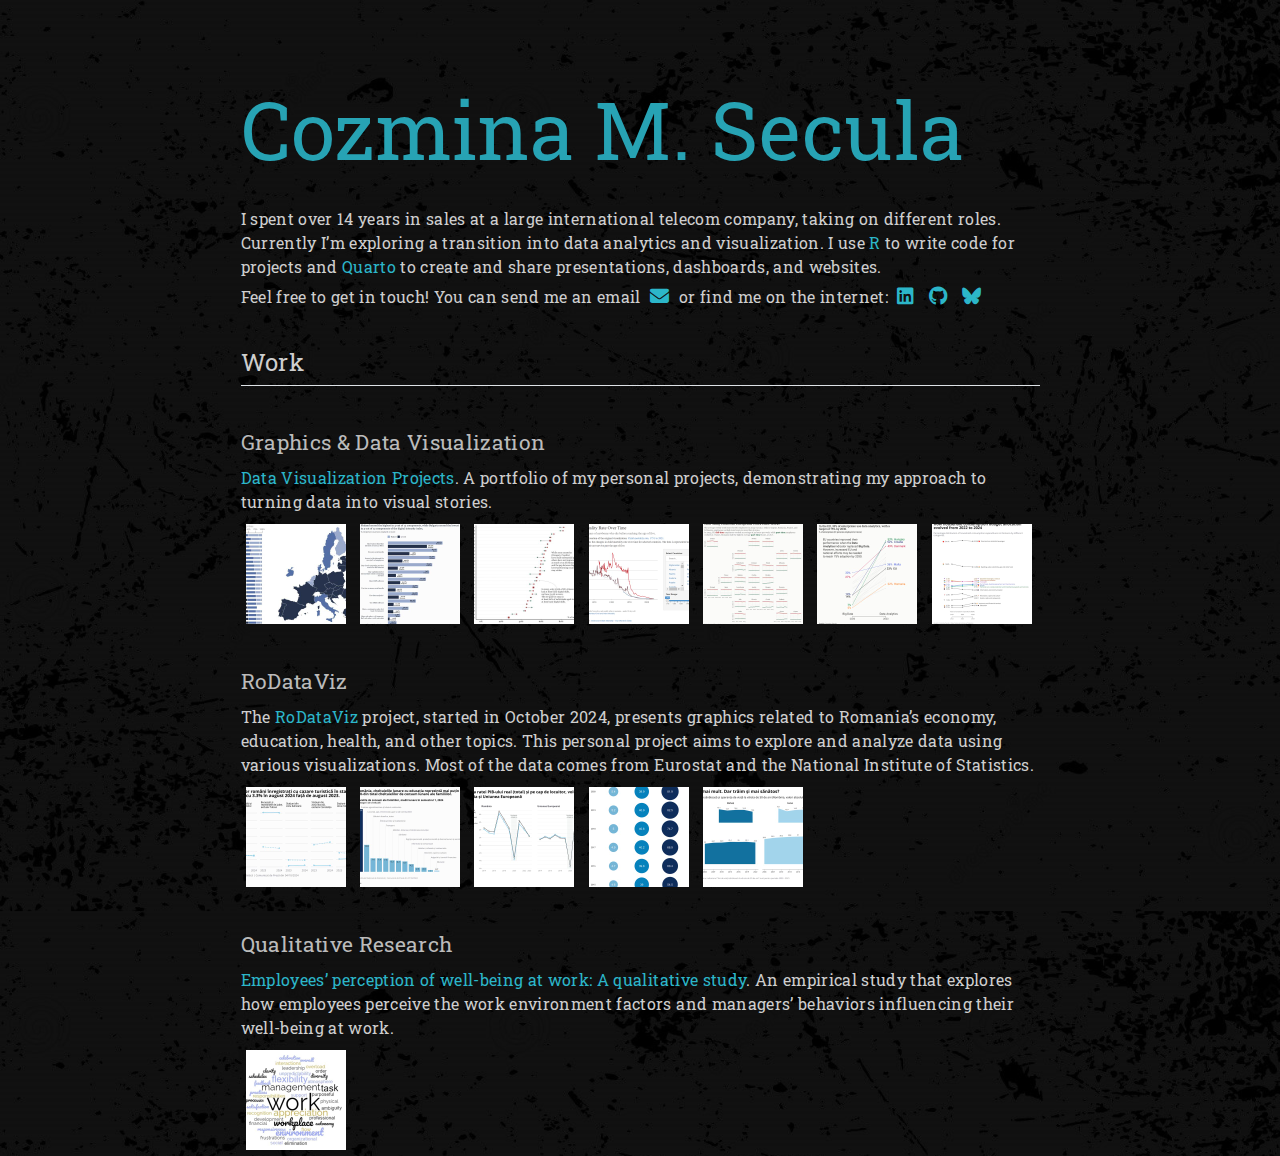
==== index.html @ 835f6179 "Built site for gh-pages" ====
<html xmlns="http://www.w3.org/1999/xhtml">    
  <head>      
    <title>Redirect to portfolio.html</title>      
    <meta http-equiv="refresh" content="0;URL='portfolio.html'" />    
  </head>    
  <body> 
  </body>  
</html>
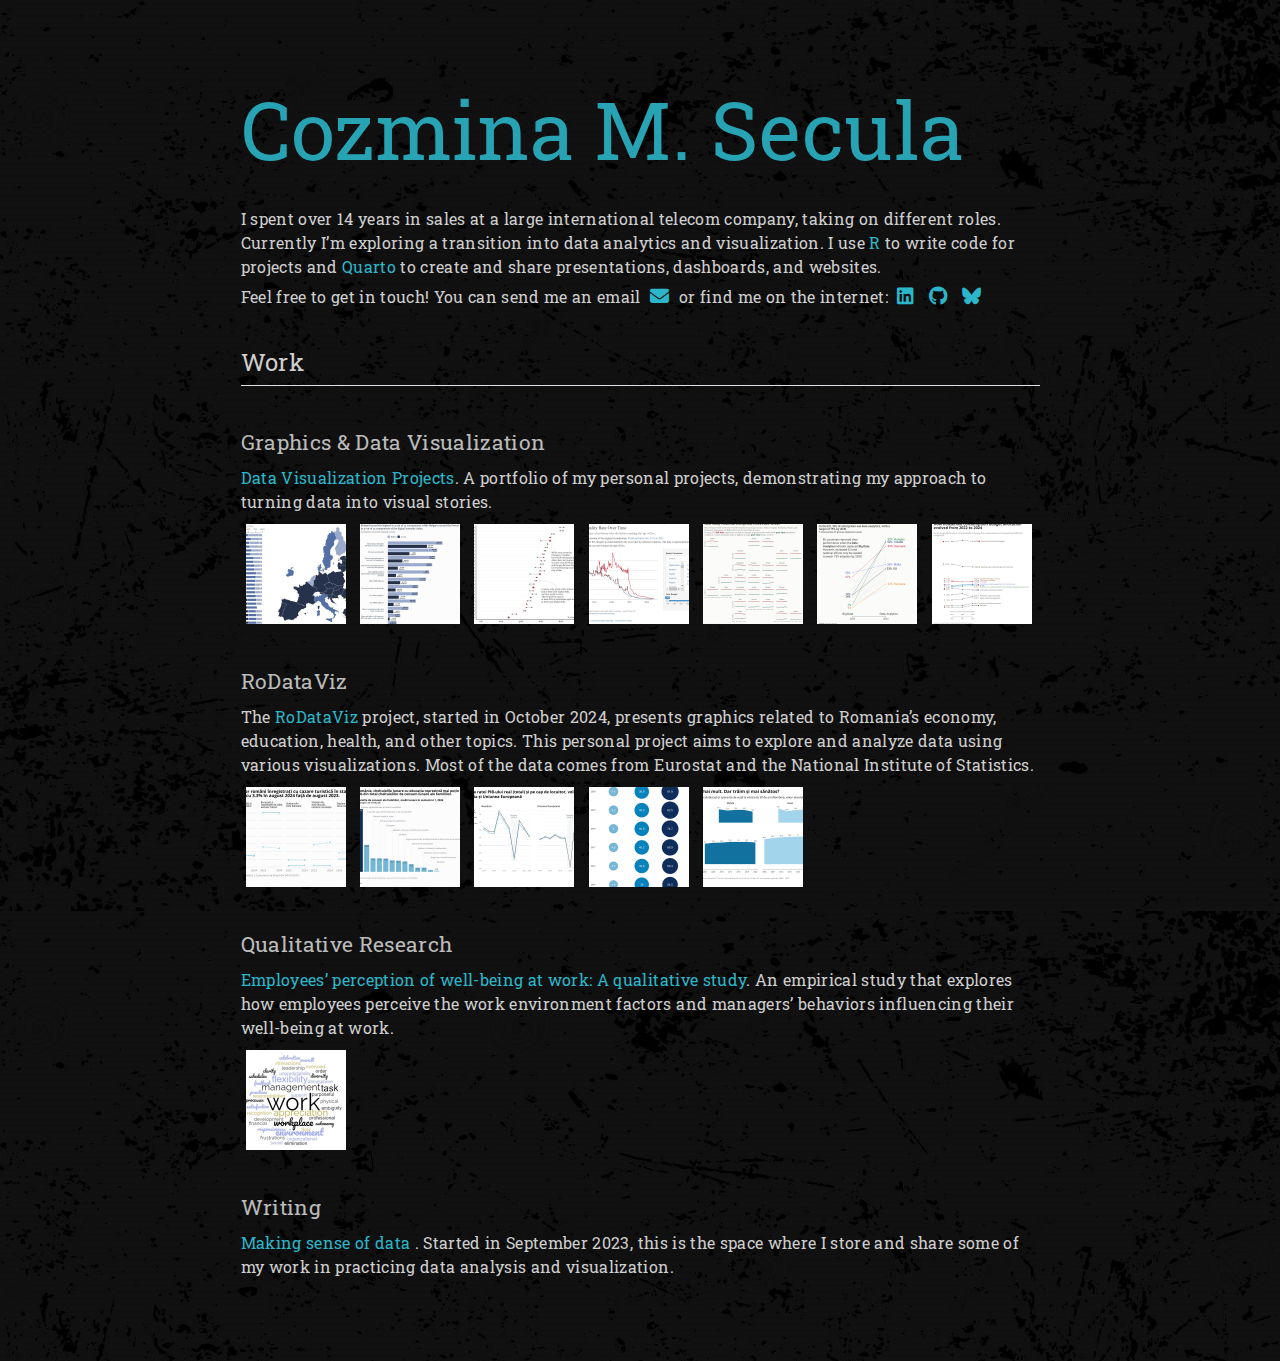
==== commit 2a2fae9e: "Built site for gh-pages" ====
--- a/index.html
+++ b/index.html
@@ -1,8 +1,595 @@
-<html xmlns="http://www.w3.org/1999/xhtml">    
-  <head>      
-    <title>Redirect to portfolio.html</title>      
-    <meta http-equiv="refresh" content="0;URL='portfolio.html'" />    
-  </head>    
-  <body> 
-  </body>  
-</html>     
+<!DOCTYPE html>
+<html xmlns="http://www.w3.org/1999/xhtml" lang="en" xml:lang="en"><head>
+
+<meta charset="utf-8">
+<meta name="generator" content="quarto-1.5.57">
+
+<meta name="viewport" content="width=device-width, initial-scale=1.0, user-scalable=yes">
+
+
+<title>index</title>
+<style>
+code{white-space: pre-wrap;}
+span.smallcaps{font-variant: small-caps;}
+div.columns{display: flex; gap: min(4vw, 1.5em);}
+div.column{flex: auto; overflow-x: auto;}
+div.hanging-indent{margin-left: 1.5em; text-indent: -1.5em;}
+ul.task-list{list-style: none;}
+ul.task-list li input[type="checkbox"] {
+  width: 0.8em;
+  margin: 0 0.8em 0.2em -1em; /* quarto-specific, see https://github.com/quarto-dev/quarto-cli/issues/4556 */ 
+  vertical-align: middle;
+}
+</style>
+
+
+<script src="site_libs/quarto-nav/quarto-nav.js"></script>
+<script src="site_libs/clipboard/clipboard.min.js"></script>
+<script src="site_libs/quarto-search/autocomplete.umd.js"></script>
+<script src="site_libs/quarto-search/fuse.min.js"></script>
+<script src="site_libs/quarto-search/quarto-search.js"></script>
+<meta name="quarto:offset" content="./">
+<script src="site_libs/quarto-html/quarto.js"></script>
+<script src="site_libs/quarto-html/popper.min.js"></script>
+<script src="site_libs/quarto-html/tippy.umd.min.js"></script>
+<script src="site_libs/quarto-html/anchor.min.js"></script>
+<link href="site_libs/quarto-html/tippy.css" rel="stylesheet">
+<link href="site_libs/quarto-html/quarto-syntax-highlighting.css" rel="stylesheet" id="quarto-text-highlighting-styles">
+<script src="site_libs/bootstrap/bootstrap.min.js"></script>
+<link href="site_libs/bootstrap/bootstrap-icons.css" rel="stylesheet">
+<link href="site_libs/bootstrap/bootstrap.min.css" rel="stylesheet" id="quarto-bootstrap" data-mode="light">
+<script id="quarto-search-options" type="application/json">{
+  "location": "sidebar",
+  "copy-button": false,
+  "collapse-after": 3,
+  "panel-placement": "start",
+  "type": "textbox",
+  "limit": 50,
+  "keyboard-shortcut": [
+    "f",
+    "/",
+    "s"
+  ],
+  "show-item-context": false,
+  "language": {
+    "search-no-results-text": "No results",
+    "search-matching-documents-text": "matching documents",
+    "search-copy-link-title": "Copy link to search",
+    "search-hide-matches-text": "Hide additional matches",
+    "search-more-match-text": "more match in this document",
+    "search-more-matches-text": "more matches in this document",
+    "search-clear-button-title": "Clear",
+    "search-text-placeholder": "",
+    "search-detached-cancel-button-title": "Cancel",
+    "search-submit-button-title": "Submit",
+    "search-label": "Search"
+  }
+}</script>
+
+
+</head>
+
+<body class="fullcontent">
+
+<div id="quarto-search-results"></div>
+<!-- content -->
+<div id="quarto-content" class="quarto-container page-columns page-rows-contents page-layout-article">
+<!-- sidebar -->
+<!-- margin-sidebar -->
+    
+<!-- main -->
+<main class="content" id="quarto-document-content">
+
+
+
+
+<p><link rel="stylesheet" href="https://fonts.googleapis.com/css?family=Roboto+Slab:100,400,300,700" type="text/css"> <link rel="stylesheet" href="https://cdnjs.cloudflare.com/ajax/libs/font-awesome/6.4.0/css/all.min.css"></p>
+<section id="cozmina-m.-secula" class="level1">
+<h1>Cozmina M. Secula</h1>
+<p>I spent over 14 years in sales at a large international telecom company, taking on different roles. Currently I’m exploring a transition into data analytics and visualization. I use <a href="https://www.r-project.org/" target="_blank">R</a> to write code for projects and <a href="https://quarto.org/" target="_blank">Quarto</a> to create and share presentations, dashboards, and websites.</p>
+<p>Feel free to get in touch! You can send me an email <span class="social-media-icons"> <a href="mailto:cozmina.secula@gmail.com"><i class="fa-solid fa-envelope"></i></a> </span> or find me on the internet: <span class="social-media-icons"> <a href="https://www.linkedin.com/in/cozminasecula/"><i class="fa-brands fa-linkedin"></i></a> <a href="https://github.com/CozminaSecula"><i class="fa-brands fa-github"></i></a> <a href="https://bsky.app/profile/cozminasecula.bsky.social"><i class="fa-brands fa-bluesky"></i></a> </span></p>
+<p><br></p>
+<section id="work" class="level2">
+<h2 class="anchored" data-anchor-id="work">Work</h2>
+<p><br></p>
+<section id="graphics-data-visualization" class="level4">
+<h4 class="anchored" data-anchor-id="graphics-data-visualization">Graphics &amp; Data Visualization</h4>
+<p><a href="https://github.com/CozminaSecula/dataviz">Data Visualization Projects</a>. A portfolio of my personal projects, demonstrating my approach to turning data into visual stories.</p>
+<div style="padding:" 10px;="" border-radius:="" 0px;="" display:="" inline-block;"="">
+
+<a target="_blank" href="https://github.com/CozminaSecula/dataviz/tree/main/2024/2024-07-16" style="display: inline-block;">
+    <img src="imgs/20240716.jpg" style="margin: 5px;">
+</a>
+<a target="_blank" href="https://github.com/CozminaSecula/dataviz/tree/main/2024/2024-07-24" style="display: inline-block;">
+    <img src="imgs/20240724.jpg" style="margin: 5px;">
+</a>
+<a target="_blank" href="https://github.com/CozminaSecula/dataviz/tree/main/2024/2024-08-30" style="display: inline-block;">
+    <img src="imgs/20240830.jpg" style="margin: 5px;">
+</a>
+<a target="_blank" href="https://github.com/CozminaSecula/dataviz/tree/main/2024/2024-09-10" style="display: inline-block;">
+    <img src="imgs/20240910.jpg" style="margin: 5px;">
+</a>
+<a target="_blank" href="https://github.com/CozminaSecula/dataviz/tree/main/2024/2024-09-16" style="display: inline-block;">
+    <img src="imgs/20240916.jpg" style="margin: 5px;">
+</a>
+<a target="_blank" href="https://github.com/CozminaSecula/dataviz/tree/main/2024/2024-09-26" style="display: inline-block;">
+    <img src="imgs/20240926.jpg" style="margin: 5px;">
+</a>
+<a target="_blank" href="https://github.com/CozminaSecula/dataviz/tree/main/2024/2024-10-18" style="display: inline-block;">
+    <img src="imgs/20241018.jpg" style="margin: 5px;">
+</a>
+
+</div>
+<p><br></p>
+</section>
+<section id="rodataviz" class="level4">
+<h4 class="anchored" data-anchor-id="rodataviz">RoDataViz</h4>
+<p>The <a href="https://cozminasecula.github.io/RoDataViz/" target="_blank">RoDataViz</a> project, started in October 2024, presents graphics related to Romania’s economy, education, health, and other topics. This personal project aims to explore and analyze data using various visualizations. Most of the data comes from Eurostat and the National Institute of Statistics.</p>
+<div style="padding:" 10px;="" border-radius:="" 0px;="" display:="" inline-block;"="">
+
+<a target="_blank" href="https://cozminasecula.github.io/RoDataViz/grafice.html#Turismul%20%C3%AEn%20luna%20august%202024" style="display: inline-block;">
+    <img src="imgs/20241009.jpg" style="margin: 5px;">
+</a>
+<a target="_blank" href="https://cozminasecula.github.io/RoDataViz/grafice.html#Cheltuielile%20de%20consum%20ale%20familiilor,%20semestrul%201,%202024" style="display: inline-block;">
+    <img src="imgs/20241013.jpg" style="margin: 5px;">
+</a>
+<a target="_blank" href="https://cozminasecula.github.io/RoDataViz/grafice.html#Evolu%C8%9Bia%20PIB-ului%20real%20-%20volum" style="display: inline-block;">
+    <img src="imgs/20241016.jpg" style="margin: 5px;">
+</a>
+<a target="_blank" href="https://cozminasecula.github.io/RoDataViz/grafice.html#Statistici%20%C3%AEn%20Economia%20Non-Financiar%C4%83%20a%20Rom%C3%A2niei" style="display: inline-block;">
+    <img src="imgs/20241025.jpg" style="margin: 5px;">
+</a>
+<a target="_blank" href="https://cozminasecula.github.io/RoDataViz/grafice.html#Tr%C4%83im%20mai%20mult.%20Dar%20tr%C4%83im%20%C8%99i%20mai%20s%C4%83n%C4%83tos?" style="display: inline-block;">
+    <img src="imgs/20241107.jpg" style="margin: 5px;">
+</a>
+
+</div>
+<p><br></p>
+</section>
+<section id="qualitative-research" class="level4">
+<h4 class="anchored" data-anchor-id="qualitative-research">Qualitative Research</h4>
+<p><a href="https://cozminasecula.github.io/blog/posts/employee-well-being-at-work/" target="_blank">Employees’ perception of well-being at work: A qualitative study</a>. An empirical study that explores how employees perceive the work environment factors and managers’ behaviors influencing their well-being at work.</p>
+<div style="padding:" 10px;="" border-radius:="" 0px;="" display:="" inline-block;"="">
+
+<a target="_blank" href="https://cozminasecula.github.io/blog/posts/employee-well-being-at-work/" style="display: inline-block;">
+    <img src="imgs/wordcloud.jpg" style="margin: 5px;">
+</a>
+</div>
+<p><br></p>
+</section>
+<section id="writing" class="level4">
+<h4 class="anchored" data-anchor-id="writing">Writing</h4>
+<p><a href="https://cozminasecula.github.io/blog/posts.html" target="_blank">Making sense of data </a>. Started in September 2023, this is the space where I store and share some of my work in practicing data analysis and visualization.</p>
+
+
+</section>
+</section>
+</section>
+
+</main> <!-- /main -->
+<script id="quarto-html-after-body" type="application/javascript">
+window.document.addEventListener("DOMContentLoaded", function (event) {
+  const toggleBodyColorMode = (bsSheetEl) => {
+    const mode = bsSheetEl.getAttribute("data-mode");
+    const bodyEl = window.document.querySelector("body");
+    if (mode === "dark") {
+      bodyEl.classList.add("quarto-dark");
+      bodyEl.classList.remove("quarto-light");
+    } else {
+      bodyEl.classList.add("quarto-light");
+      bodyEl.classList.remove("quarto-dark");
+    }
+  }
+  const toggleBodyColorPrimary = () => {
+    const bsSheetEl = window.document.querySelector("link#quarto-bootstrap");
+    if (bsSheetEl) {
+      toggleBodyColorMode(bsSheetEl);
+    }
+  }
+  toggleBodyColorPrimary();  
+  const icon = "";
+  const anchorJS = new window.AnchorJS();
+  anchorJS.options = {
+    placement: 'right',
+    icon: icon
+  };
+  anchorJS.add('.anchored');
+  const isCodeAnnotation = (el) => {
+    for (const clz of el.classList) {
+      if (clz.startsWith('code-annotation-')) {                     
+        return true;
+      }
+    }
+    return false;
+  }
+  const onCopySuccess = function(e) {
+    // button target
+    const button = e.trigger;
+    // don't keep focus
+    button.blur();
+    // flash "checked"
+    button.classList.add('code-copy-button-checked');
+    var currentTitle = button.getAttribute("title");
+    button.setAttribute("title", "Copied!");
+    let tooltip;
+    if (window.bootstrap) {
+      button.setAttribute("data-bs-toggle", "tooltip");
+      button.setAttribute("data-bs-placement", "left");
+      button.setAttribute("data-bs-title", "Copied!");
+      tooltip = new bootstrap.Tooltip(button, 
+        { trigger: "manual", 
+          customClass: "code-copy-button-tooltip",
+          offset: [0, -8]});
+      tooltip.show();    
+    }
+    setTimeout(function() {
+      if (tooltip) {
+        tooltip.hide();
+        button.removeAttribute("data-bs-title");
+        button.removeAttribute("data-bs-toggle");
+        button.removeAttribute("data-bs-placement");
+      }
+      button.setAttribute("title", currentTitle);
+      button.classList.remove('code-copy-button-checked');
+    }, 1000);
+    // clear code selection
+    e.clearSelection();
+  }
+  const getTextToCopy = function(trigger) {
+      const codeEl = trigger.previousElementSibling.cloneNode(true);
+      for (const childEl of codeEl.children) {
+        if (isCodeAnnotation(childEl)) {
+          childEl.remove();
+        }
+      }
+      return codeEl.innerText;
+  }
+  const clipboard = new window.ClipboardJS('.code-copy-button:not([data-in-quarto-modal])', {
+    text: getTextToCopy
+  });
+  clipboard.on('success', onCopySuccess);
+  if (window.document.getElementById('quarto-embedded-source-code-modal')) {
+    // For code content inside modals, clipBoardJS needs to be initialized with a container option
+    // TODO: Check when it could be a function (https://github.com/zenorocha/clipboard.js/issues/860)
+    const clipboardModal = new window.ClipboardJS('.code-copy-button[data-in-quarto-modal]', {
+      text: getTextToCopy,
+      container: window.document.getElementById('quarto-embedded-source-code-modal')
+    });
+    clipboardModal.on('success', onCopySuccess);
+  }
+    var localhostRegex = new RegExp(/^(?:http|https):\/\/localhost\:?[0-9]*\//);
+    var mailtoRegex = new RegExp(/^mailto:/);
+      var filterRegex = new RegExp("https:\/\/CozminaSecula\.github\.io\/portfolio\/");
+    var isInternal = (href) => {
+        return filterRegex.test(href) || localhostRegex.test(href) || mailtoRegex.test(href);
+    }
+    // Inspect non-navigation links and adorn them if external
+ 	var links = window.document.querySelectorAll('a[href]:not(.nav-link):not(.navbar-brand):not(.toc-action):not(.sidebar-link):not(.sidebar-item-toggle):not(.pagination-link):not(.no-external):not([aria-hidden]):not(.dropdown-item):not(.quarto-navigation-tool):not(.about-link)');
+    for (var i=0; i<links.length; i++) {
+      const link = links[i];
+      if (!isInternal(link.href)) {
+        // undo the damage that might have been done by quarto-nav.js in the case of
+        // links that we want to consider external
+        if (link.dataset.originalHref !== undefined) {
+          link.href = link.dataset.originalHref;
+        }
+      }
+    }
+  function tippyHover(el, contentFn, onTriggerFn, onUntriggerFn) {
+    const config = {
+      allowHTML: true,
+      maxWidth: 500,
+      delay: 100,
+      arrow: false,
+      appendTo: function(el) {
+          return el.parentElement;
+      },
+      interactive: true,
+      interactiveBorder: 10,
+      theme: 'quarto',
+      placement: 'bottom-start',
+    };
+    if (contentFn) {
+      config.content = contentFn;
+    }
+    if (onTriggerFn) {
+      config.onTrigger = onTriggerFn;
+    }
+    if (onUntriggerFn) {
+      config.onUntrigger = onUntriggerFn;
+    }
+    window.tippy(el, config); 
+  }
+  const noterefs = window.document.querySelectorAll('a[role="doc-noteref"]');
+  for (var i=0; i<noterefs.length; i++) {
+    const ref = noterefs[i];
+    tippyHover(ref, function() {
+      // use id or data attribute instead here
+      let href = ref.getAttribute('data-footnote-href') || ref.getAttribute('href');
+      try { href = new URL(href).hash; } catch {}
+      const id = href.replace(/^#\/?/, "");
+      const note = window.document.getElementById(id);
+      if (note) {
+        return note.innerHTML;
+      } else {
+        return "";
+      }
+    });
+  }
+  const xrefs = window.document.querySelectorAll('a.quarto-xref');
+  const processXRef = (id, note) => {
+    // Strip column container classes
+    const stripColumnClz = (el) => {
+      el.classList.remove("page-full", "page-columns");
+      if (el.children) {
+        for (const child of el.children) {
+          stripColumnClz(child);
+        }
+      }
+    }
+    stripColumnClz(note)
+    if (id === null || id.startsWith('sec-')) {
+      // Special case sections, only their first couple elements
+      const container = document.createElement("div");
+      if (note.children && note.children.length > 2) {
+        container.appendChild(note.children[0].cloneNode(true));
+        for (let i = 1; i < note.children.length; i++) {
+          const child = note.children[i];
+          if (child.tagName === "P" && child.innerText === "") {
+            continue;
+          } else {
+            container.appendChild(child.cloneNode(true));
+            break;
+          }
+        }
+        if (window.Quarto?.typesetMath) {
+          window.Quarto.typesetMath(container);
+        }
+        return container.innerHTML
+      } else {
+        if (window.Quarto?.typesetMath) {
+          window.Quarto.typesetMath(note);
+        }
+        return note.innerHTML;
+      }
+    } else {
+      // Remove any anchor links if they are present
+      const anchorLink = note.querySelector('a.anchorjs-link');
+      if (anchorLink) {
+        anchorLink.remove();
+      }
+      if (window.Quarto?.typesetMath) {
+        window.Quarto.typesetMath(note);
+      }
+      // TODO in 1.5, we should make sure this works without a callout special case
+      if (note.classList.contains("callout")) {
+        return note.outerHTML;
+      } else {
+        return note.innerHTML;
+      }
+    }
+  }
+  for (var i=0; i<xrefs.length; i++) {
+    const xref = xrefs[i];
+    tippyHover(xref, undefined, function(instance) {
+      instance.disable();
+      let url = xref.getAttribute('href');
+      let hash = undefined; 
+      if (url.startsWith('#')) {
+        hash = url;
+      } else {
+        try { hash = new URL(url).hash; } catch {}
+      }
+      if (hash) {
+        const id = hash.replace(/^#\/?/, "");
+        const note = window.document.getElementById(id);
+        if (note !== null) {
+          try {
+            const html = processXRef(id, note.cloneNode(true));
+            instance.setContent(html);
+          } finally {
+            instance.enable();
+            instance.show();
+          }
+        } else {
+          // See if we can fetch this
+          fetch(url.split('#')[0])
+          .then(res => res.text())
+          .then(html => {
+            const parser = new DOMParser();
+            const htmlDoc = parser.parseFromString(html, "text/html");
+            const note = htmlDoc.getElementById(id);
+            if (note !== null) {
+              const html = processXRef(id, note);
+              instance.setContent(html);
+            } 
+          }).finally(() => {
+            instance.enable();
+            instance.show();
+          });
+        }
+      } else {
+        // See if we can fetch a full url (with no hash to target)
+        // This is a special case and we should probably do some content thinning / targeting
+        fetch(url)
+        .then(res => res.text())
+        .then(html => {
+          const parser = new DOMParser();
+          const htmlDoc = parser.parseFromString(html, "text/html");
+          const note = htmlDoc.querySelector('main.content');
+          if (note !== null) {
+            // This should only happen for chapter cross references
+            // (since there is no id in the URL)
+            // remove the first header
+            if (note.children.length > 0 && note.children[0].tagName === "HEADER") {
+              note.children[0].remove();
+            }
+            const html = processXRef(null, note);
+            instance.setContent(html);
+          } 
+        }).finally(() => {
+          instance.enable();
+          instance.show();
+        });
+      }
+    }, function(instance) {
+    });
+  }
+      let selectedAnnoteEl;
+      const selectorForAnnotation = ( cell, annotation) => {
+        let cellAttr = 'data-code-cell="' + cell + '"';
+        let lineAttr = 'data-code-annotation="' +  annotation + '"';
+        const selector = 'span[' + cellAttr + '][' + lineAttr + ']';
+        return selector;
+      }
+      const selectCodeLines = (annoteEl) => {
+        const doc = window.document;
+        const targetCell = annoteEl.getAttribute("data-target-cell");
+        const targetAnnotation = annoteEl.getAttribute("data-target-annotation");
+        const annoteSpan = window.document.querySelector(selectorForAnnotation(targetCell, targetAnnotation));
+        const lines = annoteSpan.getAttribute("data-code-lines").split(",");
+        const lineIds = lines.map((line) => {
+          return targetCell + "-" + line;
+        })
+        let top = null;
+        let height = null;
+        let parent = null;
+        if (lineIds.length > 0) {
+            //compute the position of the single el (top and bottom and make a div)
+            const el = window.document.getElementById(lineIds[0]);
+            top = el.offsetTop;
+            height = el.offsetHeight;
+            parent = el.parentElement.parentElement;
+          if (lineIds.length > 1) {
+            const lastEl = window.document.getElementById(lineIds[lineIds.length - 1]);
+            const bottom = lastEl.offsetTop + lastEl.offsetHeight;
+            height = bottom - top;
+          }
+          if (top !== null && height !== null && parent !== null) {
+            // cook up a div (if necessary) and position it 
+            let div = window.document.getElementById("code-annotation-line-highlight");
+            if (div === null) {
+              div = window.document.createElement("div");
+              div.setAttribute("id", "code-annotation-line-highlight");
+              div.style.position = 'absolute';
+              parent.appendChild(div);
+            }
+            div.style.top = top - 2 + "px";
+            div.style.height = height + 4 + "px";
+            div.style.left = 0;
+            let gutterDiv = window.document.getElementById("code-annotation-line-highlight-gutter");
+            if (gutterDiv === null) {
+              gutterDiv = window.document.createElement("div");
+              gutterDiv.setAttribute("id", "code-annotation-line-highlight-gutter");
+              gutterDiv.style.position = 'absolute';
+              const codeCell = window.document.getElementById(targetCell);
+              const gutter = codeCell.querySelector('.code-annotation-gutter');
+              gutter.appendChild(gutterDiv);
+            }
+            gutterDiv.style.top = top - 2 + "px";
+            gutterDiv.style.height = height + 4 + "px";
+          }
+          selectedAnnoteEl = annoteEl;
+        }
+      };
+      const unselectCodeLines = () => {
+        const elementsIds = ["code-annotation-line-highlight", "code-annotation-line-highlight-gutter"];
+        elementsIds.forEach((elId) => {
+          const div = window.document.getElementById(elId);
+          if (div) {
+            div.remove();
+          }
+        });
+        selectedAnnoteEl = undefined;
+      };
+        // Handle positioning of the toggle
+    window.addEventListener(
+      "resize",
+      throttle(() => {
+        elRect = undefined;
+        if (selectedAnnoteEl) {
+          selectCodeLines(selectedAnnoteEl);
+        }
+      }, 10)
+    );
+    function throttle(fn, ms) {
+    let throttle = false;
+    let timer;
+      return (...args) => {
+        if(!throttle) { // first call gets through
+            fn.apply(this, args);
+            throttle = true;
+        } else { // all the others get throttled
+            if(timer) clearTimeout(timer); // cancel #2
+            timer = setTimeout(() => {
+              fn.apply(this, args);
+              timer = throttle = false;
+            }, ms);
+        }
+      };
+    }
+      // Attach click handler to the DT
+      const annoteDls = window.document.querySelectorAll('dt[data-target-cell]');
+      for (const annoteDlNode of annoteDls) {
+        annoteDlNode.addEventListener('click', (event) => {
+          const clickedEl = event.target;
+          if (clickedEl !== selectedAnnoteEl) {
+            unselectCodeLines();
+            const activeEl = window.document.querySelector('dt[data-target-cell].code-annotation-active');
+            if (activeEl) {
+              activeEl.classList.remove('code-annotation-active');
+            }
+            selectCodeLines(clickedEl);
+            clickedEl.classList.add('code-annotation-active');
+          } else {
+            // Unselect the line
+            unselectCodeLines();
+            clickedEl.classList.remove('code-annotation-active');
+          }
+        });
+      }
+  const findCites = (el) => {
+    const parentEl = el.parentElement;
+    if (parentEl) {
+      const cites = parentEl.dataset.cites;
+      if (cites) {
+        return {
+          el,
+          cites: cites.split(' ')
+        };
+      } else {
+        return findCites(el.parentElement)
+      }
+    } else {
+      return undefined;
+    }
+  };
+  var bibliorefs = window.document.querySelectorAll('a[role="doc-biblioref"]');
+  for (var i=0; i<bibliorefs.length; i++) {
+    const ref = bibliorefs[i];
+    const citeInfo = findCites(ref);
+    if (citeInfo) {
+      tippyHover(citeInfo.el, function() {
+        var popup = window.document.createElement('div');
+        citeInfo.cites.forEach(function(cite) {
+          var citeDiv = window.document.createElement('div');
+          citeDiv.classList.add('hanging-indent');
+          citeDiv.classList.add('csl-entry');
+          var biblioDiv = window.document.getElementById('ref-' + cite);
+          if (biblioDiv) {
+            citeDiv.innerHTML = biblioDiv.innerHTML;
+          }
+          popup.appendChild(citeDiv);
+        });
+        return popup.innerHTML;
+      });
+    }
+  }
+});
+</script>
+</div> <!-- /content -->
+
+
+
+
+</body></html>--- a/site_libs/quarto-html/tippy.css
+++ b/site_libs/quarto-html/tippy.css
@@ -0,0 +1 @@
+.tippy-box[data-animation=fade][data-state=hidden]{opacity:0}[data-tippy-root]{max-width:calc(100vw - 10px)}.tippy-box{position:relative;background-color:#333;color:#fff;border-radius:4px;font-size:14px;line-height:1.4;white-space:normal;outline:0;transition-property:transform,visibility,opacity}.tippy-box[data-placement^=top]>.tippy-arrow{bottom:0}.tippy-box[data-placement^=top]>.tippy-arrow:before{bottom:-7px;left:0;border-width:8px 8px 0;border-top-color:initial;transform-origin:center top}.tippy-box[data-placement^=bottom]>.tippy-arrow{top:0}.tippy-box[data-placement^=bottom]>.tippy-arrow:before{top:-7px;left:0;border-width:0 8px 8px;border-bottom-color:initial;transform-origin:center bottom}.tippy-box[data-placement^=left]>.tippy-arrow{right:0}.tippy-box[data-placement^=left]>.tippy-arrow:before{border-width:8px 0 8px 8px;border-left-color:initial;right:-7px;transform-origin:center left}.tippy-box[data-placement^=right]>.tippy-arrow{left:0}.tippy-box[data-placement^=right]>.tippy-arrow:before{left:-7px;border-width:8px 8px 8px 0;border-right-color:initial;transform-origin:center right}.tippy-box[data-inertia][data-state=visible]{transition-timing-function:cubic-bezier(.54,1.5,.38,1.11)}.tippy-arrow{width:16px;height:16px;color:#333}.tippy-arrow:before{content:"";position:absolute;border-color:transparent;border-style:solid}.tippy-content{position:relative;padding:5px 9px;z-index:1}--- a/site_libs/quarto-html/quarto-syntax-highlighting.css
+++ b/site_libs/quarto-html/quarto-syntax-highlighting.css
@@ -0,0 +1,205 @@
+/* quarto syntax highlight colors */
+:root {
+  --quarto-hl-ot-color: #003B4F;
+  --quarto-hl-at-color: #657422;
+  --quarto-hl-ss-color: #20794D;
+  --quarto-hl-an-color: #5E5E5E;
+  --quarto-hl-fu-color: #4758AB;
+  --quarto-hl-st-color: #20794D;
+  --quarto-hl-cf-color: #003B4F;
+  --quarto-hl-op-color: #5E5E5E;
+  --quarto-hl-er-color: #AD0000;
+  --quarto-hl-bn-color: #AD0000;
+  --quarto-hl-al-color: #AD0000;
+  --quarto-hl-va-color: #111111;
+  --quarto-hl-bu-color: inherit;
+  --quarto-hl-ex-color: inherit;
+  --quarto-hl-pp-color: #AD0000;
+  --quarto-hl-in-color: #5E5E5E;
+  --quarto-hl-vs-color: #20794D;
+  --quarto-hl-wa-color: #5E5E5E;
+  --quarto-hl-do-color: #5E5E5E;
+  --quarto-hl-im-color: #00769E;
+  --quarto-hl-ch-color: #20794D;
+  --quarto-hl-dt-color: #AD0000;
+  --quarto-hl-fl-color: #AD0000;
+  --quarto-hl-co-color: #5E5E5E;
+  --quarto-hl-cv-color: #5E5E5E;
+  --quarto-hl-cn-color: #8f5902;
+  --quarto-hl-sc-color: #5E5E5E;
+  --quarto-hl-dv-color: #AD0000;
+  --quarto-hl-kw-color: #003B4F;
+}
+
+/* other quarto variables */
+:root {
+  --quarto-font-monospace: SFMono-Regular, Menlo, Monaco, Consolas, "Liberation Mono", "Courier New", monospace;
+}
+
+pre > code.sourceCode > span {
+  color: #003B4F;
+}
+
+code span {
+  color: #003B4F;
+}
+
+code.sourceCode > span {
+  color: #003B4F;
+}
+
+div.sourceCode,
+div.sourceCode pre.sourceCode {
+  color: #003B4F;
+}
+
+code span.ot {
+  color: #003B4F;
+  font-style: inherit;
+}
+
+code span.at {
+  color: #657422;
+  font-style: inherit;
+}
+
+code span.ss {
+  color: #20794D;
+  font-style: inherit;
+}
+
+code span.an {
+  color: #5E5E5E;
+  font-style: inherit;
+}
+
+code span.fu {
+  color: #4758AB;
+  font-style: inherit;
+}
+
+code span.st {
+  color: #20794D;
+  font-style: inherit;
+}
+
+code span.cf {
+  color: #003B4F;
+  font-weight: bold;
+  font-style: inherit;
+}
+
+code span.op {
+  color: #5E5E5E;
+  font-style: inherit;
+}
+
+code span.er {
+  color: #AD0000;
+  font-style: inherit;
+}
+
+code span.bn {
+  color: #AD0000;
+  font-style: inherit;
+}
+
+code span.al {
+  color: #AD0000;
+  font-style: inherit;
+}
+
+code span.va {
+  color: #111111;
+  font-style: inherit;
+}
+
+code span.bu {
+  font-style: inherit;
+}
+
+code span.ex {
+  font-style: inherit;
+}
+
+code span.pp {
+  color: #AD0000;
+  font-style: inherit;
+}
+
+code span.in {
+  color: #5E5E5E;
+  font-style: inherit;
+}
+
+code span.vs {
+  color: #20794D;
+  font-style: inherit;
+}
+
+code span.wa {
+  color: #5E5E5E;
+  font-style: italic;
+}
+
+code span.do {
+  color: #5E5E5E;
+  font-style: italic;
+}
+
+code span.im {
+  color: #00769E;
+  font-style: inherit;
+}
+
+code span.ch {
+  color: #20794D;
+  font-style: inherit;
+}
+
+code span.dt {
+  color: #AD0000;
+  font-style: inherit;
+}
+
+code span.fl {
+  color: #AD0000;
+  font-style: inherit;
+}
+
+code span.co {
+  color: #5E5E5E;
+  font-style: inherit;
+}
+
+code span.cv {
+  color: #5E5E5E;
+  font-style: italic;
+}
+
+code span.cn {
+  color: #8f5902;
+  font-style: inherit;
+}
+
+code span.sc {
+  color: #5E5E5E;
+  font-style: inherit;
+}
+
+code span.dv {
+  color: #AD0000;
+  font-style: inherit;
+}
+
+code span.kw {
+  color: #003B4F;
+  font-weight: bold;
+  font-style: inherit;
+}
+
+.prevent-inlining {
+  content: "</";
+}
+
+/*# sourceMappingURL=debc5d5d77c3f9108843748ff7464032.css.map */
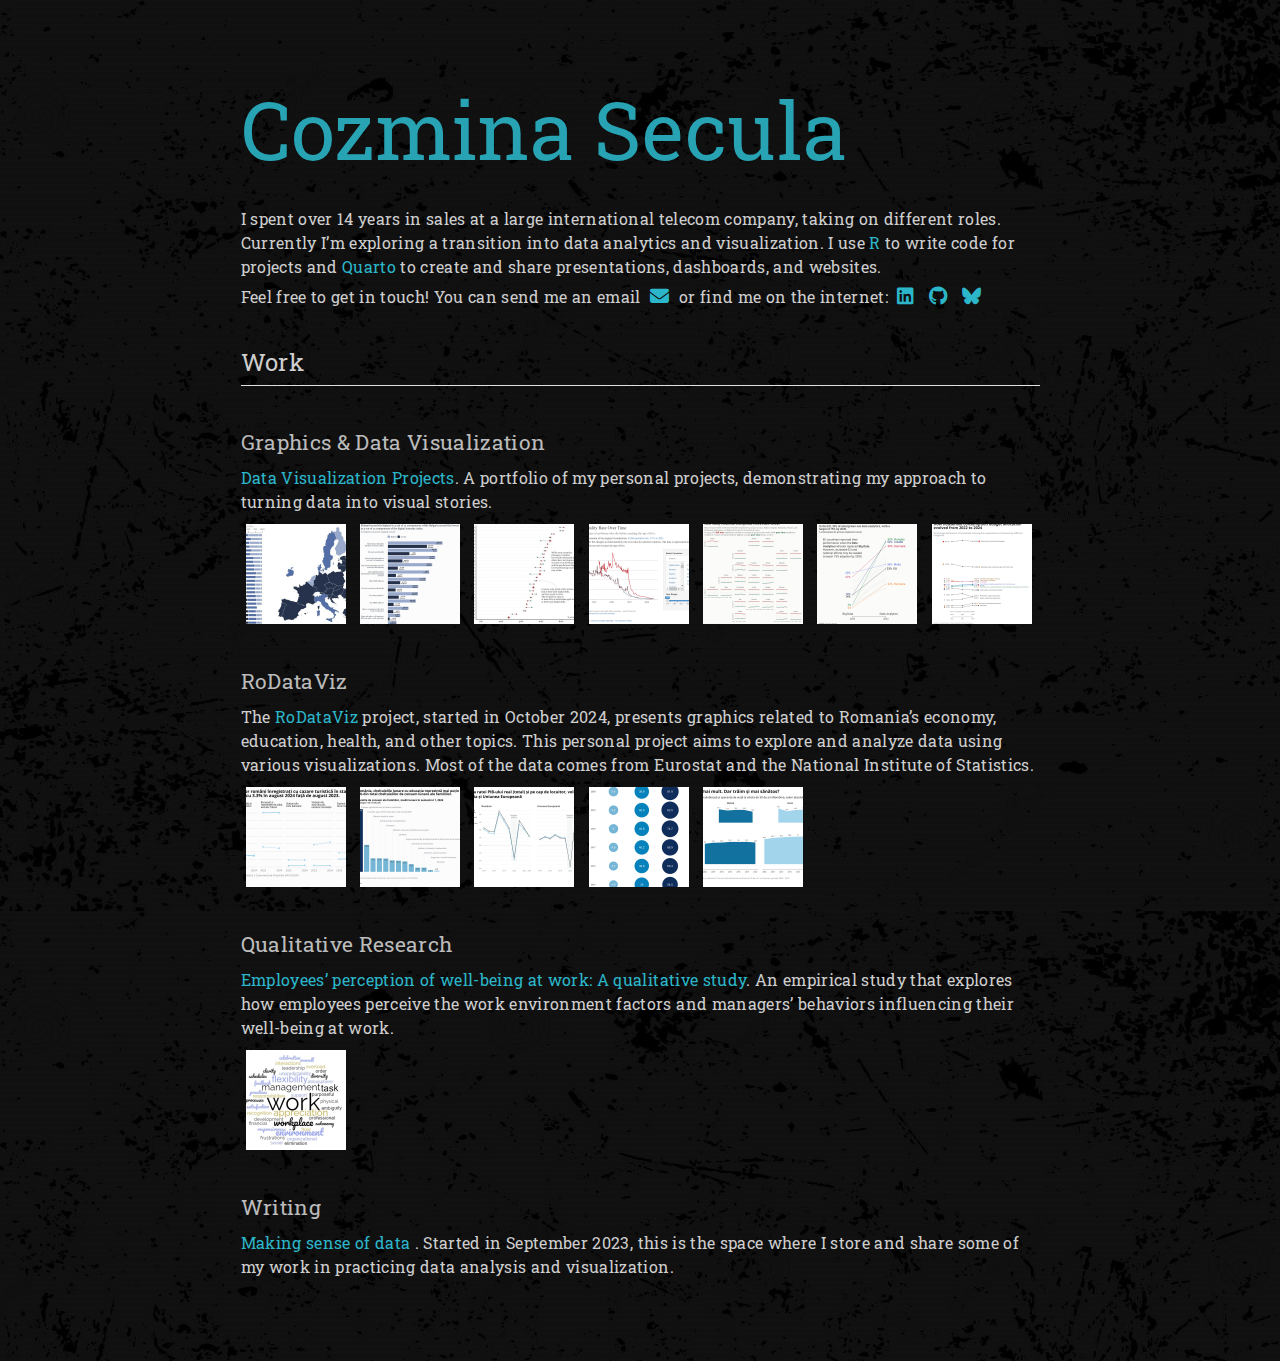
==== commit fd01b3a6: "Built site for gh-pages" ====
--- a/index.html
+++ b/index.html
@@ -7,7 +7,7 @@
 <meta name="viewport" content="width=device-width, initial-scale=1.0, user-scalable=yes">
 
 
-<title>index</title>
+<title>Cozmina Secula</title>
 <style>
 code{white-space: pre-wrap;}
 span.smallcaps{font-variant: small-caps;}
@@ -84,8 +84,8 @@
 
 
 <p><link rel="stylesheet" href="https://fonts.googleapis.com/css?family=Roboto+Slab:100,400,300,700" type="text/css"> <link rel="stylesheet" href="https://cdnjs.cloudflare.com/ajax/libs/font-awesome/6.4.0/css/all.min.css"></p>
-<section id="cozmina-m.-secula" class="level1">
-<h1>Cozmina M. Secula</h1>
+<section id="cozmina-secula" class="level1">
+<h1>Cozmina Secula</h1>
 <p>I spent over 14 years in sales at a large international telecom company, taking on different roles. Currently I’m exploring a transition into data analytics and visualization. I use <a href="https://www.r-project.org/" target="_blank">R</a> to write code for projects and <a href="https://quarto.org/" target="_blank">Quarto</a> to create and share presentations, dashboards, and websites.</p>
 <p>Feel free to get in touch! You can send me an email <span class="social-media-icons"> <a href="mailto:cozmina.secula@gmail.com"><i class="fa-solid fa-envelope"></i></a> </span> or find me on the internet: <span class="social-media-icons"> <a href="https://www.linkedin.com/in/cozminasecula/"><i class="fa-brands fa-linkedin"></i></a> <a href="https://github.com/CozminaSecula"><i class="fa-brands fa-github"></i></a> <a href="https://bsky.app/profile/cozminasecula.bsky.social"><i class="fa-brands fa-bluesky"></i></a> </span></p>
 <p><br></p>
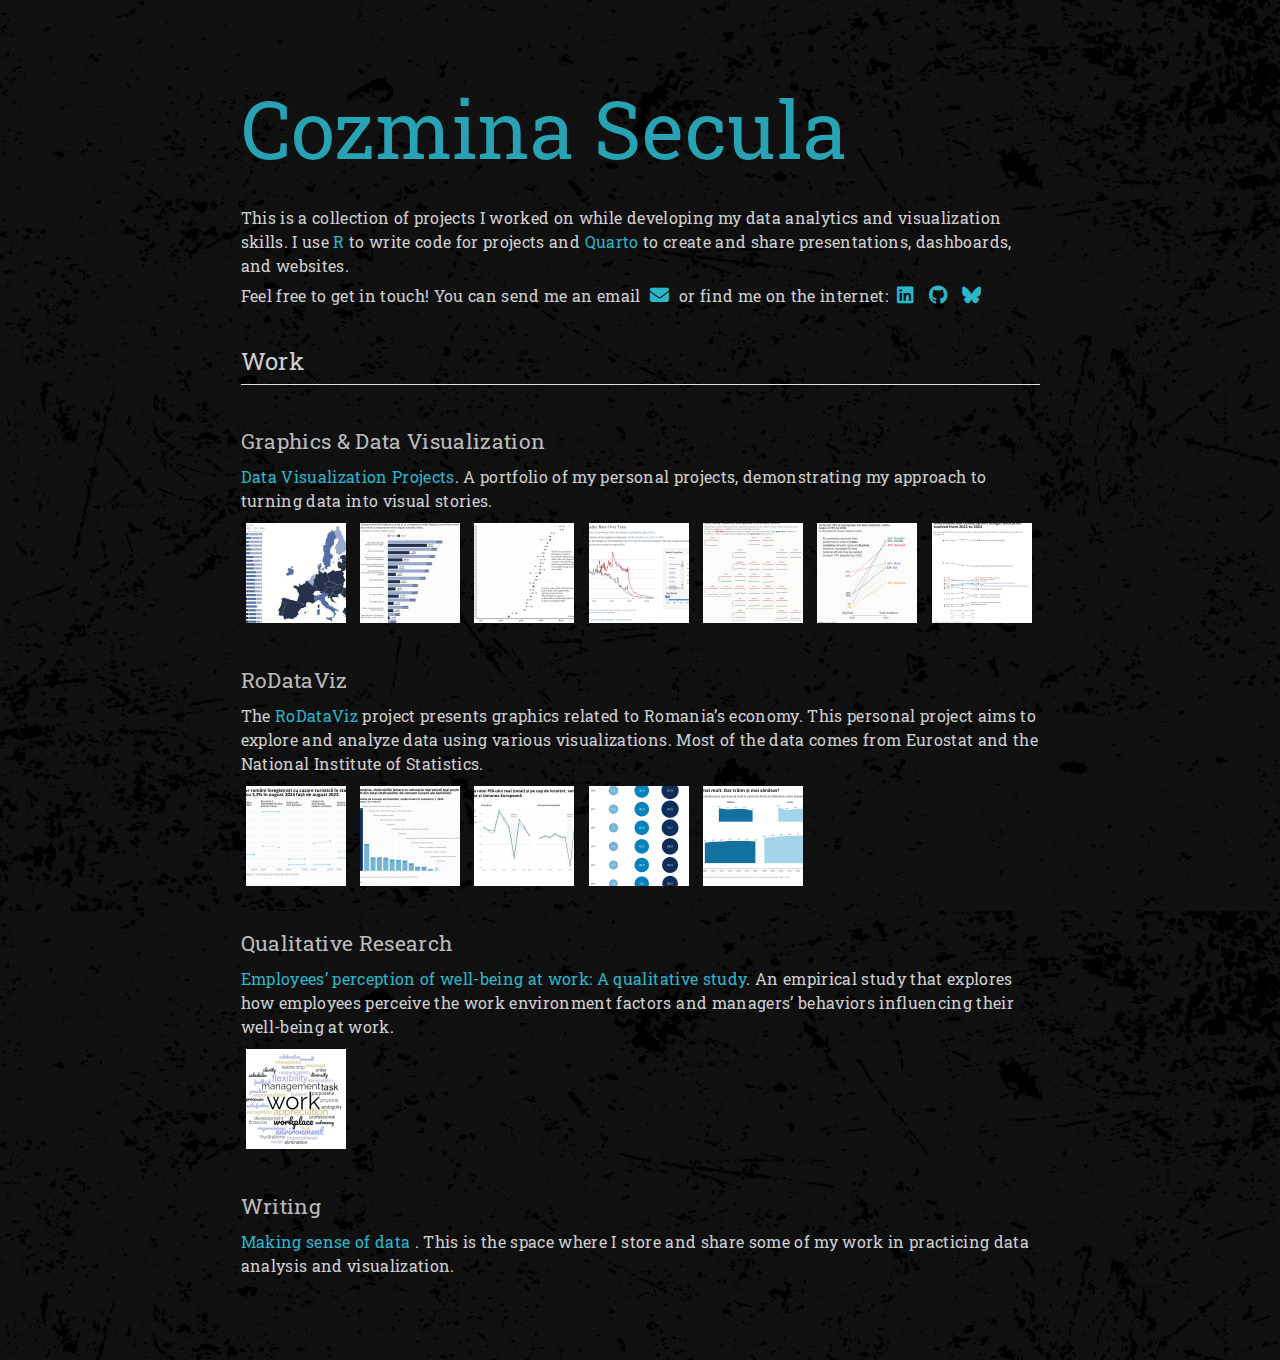
==== commit d6f06901: "Built site for gh-pages" ====
--- a/index.html
+++ b/index.html
@@ -2,7 +2,7 @@
 <html xmlns="http://www.w3.org/1999/xhtml" lang="en" xml:lang="en"><head>
 
 <meta charset="utf-8">
-<meta name="generator" content="quarto-1.5.57">
+<meta name="generator" content="quarto-1.6.40">
 
 <meta name="viewport" content="width=device-width, initial-scale=1.0, user-scalable=yes">
 
@@ -34,10 +34,10 @@
 <script src="site_libs/quarto-html/tippy.umd.min.js"></script>
 <script src="site_libs/quarto-html/anchor.min.js"></script>
 <link href="site_libs/quarto-html/tippy.css" rel="stylesheet">
-<link href="site_libs/quarto-html/quarto-syntax-highlighting.css" rel="stylesheet" id="quarto-text-highlighting-styles">
+<link href="site_libs/quarto-html/quarto-syntax-highlighting-549806ee2085284f45b00abea8c6df48.css" rel="stylesheet" id="quarto-text-highlighting-styles">
 <script src="site_libs/bootstrap/bootstrap.min.js"></script>
 <link href="site_libs/bootstrap/bootstrap-icons.css" rel="stylesheet">
-<link href="site_libs/bootstrap/bootstrap.min.css" rel="stylesheet" id="quarto-bootstrap" data-mode="light">
+<link href="site_libs/bootstrap/bootstrap-ab0bd0fe007d340b6d0dbe3fef3cf627.min.css" rel="stylesheet" append-hash="true" id="quarto-bootstrap" data-mode="light">
 <script id="quarto-search-options" type="application/json">{
   "location": "sidebar",
   "copy-button": false,
@@ -78,7 +78,7 @@
 <!-- margin-sidebar -->
     
 <!-- main -->
-<main class="content" id="quarto-document-content">
+<main class="content" id="quarto-document-content"><header id="title-block-header" class="quarto-title-block"></header>
 
 
 
@@ -86,7 +86,7 @@
 <p><link rel="stylesheet" href="https://fonts.googleapis.com/css?family=Roboto+Slab:100,400,300,700" type="text/css"> <link rel="stylesheet" href="https://cdnjs.cloudflare.com/ajax/libs/font-awesome/6.4.0/css/all.min.css"></p>
 <section id="cozmina-secula" class="level1">
 <h1>Cozmina Secula</h1>
-<p>I spent over 14 years in sales at a large international telecom company, taking on different roles. Currently I’m exploring a transition into data analytics and visualization. I use <a href="https://www.r-project.org/" target="_blank">R</a> to write code for projects and <a href="https://quarto.org/" target="_blank">Quarto</a> to create and share presentations, dashboards, and websites.</p>
+<p>This is a collection of projects I worked on while developing my data analytics and visualization skills. I use <a href="https://www.r-project.org/" target="_blank">R</a> to write code for projects and <a href="https://quarto.org/" target="_blank">Quarto</a> to create and share presentations, dashboards, and websites.</p>
 <p>Feel free to get in touch! You can send me an email <span class="social-media-icons"> <a href="mailto:cozmina.secula@gmail.com"><i class="fa-solid fa-envelope"></i></a> </span> or find me on the internet: <span class="social-media-icons"> <a href="https://www.linkedin.com/in/cozminasecula/"><i class="fa-brands fa-linkedin"></i></a> <a href="https://github.com/CozminaSecula"><i class="fa-brands fa-github"></i></a> <a href="https://bsky.app/profile/cozminasecula.bsky.social"><i class="fa-brands fa-bluesky"></i></a> </span></p>
 <p><br></p>
 <section id="work" class="level2">
@@ -124,7 +124,7 @@
 </section>
 <section id="rodataviz" class="level4">
 <h4 class="anchored" data-anchor-id="rodataviz">RoDataViz</h4>
-<p>The <a href="https://cozminasecula.github.io/RoDataViz/" target="_blank">RoDataViz</a> project, started in October 2024, presents graphics related to Romania’s economy, education, health, and other topics. This personal project aims to explore and analyze data using various visualizations. Most of the data comes from Eurostat and the National Institute of Statistics.</p>
+<p>The <a href="https://cozminasecula.github.io/RoDataViz/" target="_blank">RoDataViz</a> project presents graphics related to Romania’s economy. This personal project aims to explore and analyze data using various visualizations. Most of the data comes from Eurostat and the National Institute of Statistics.</p>
 <div style="padding:" 10px;="" border-radius:="" 0px;="" display:="" inline-block;"="">
 
 <a target="_blank" href="https://cozminasecula.github.io/RoDataViz/grafice.html#Turismul%20%C3%AEn%20luna%20august%202024" style="display: inline-block;">
@@ -159,7 +159,7 @@
 </section>
 <section id="writing" class="level4">
 <h4 class="anchored" data-anchor-id="writing">Writing</h4>
-<p><a href="https://cozminasecula.github.io/blog/posts.html" target="_blank">Making sense of data </a>. Started in September 2023, this is the space where I store and share some of my work in practicing data analysis and visualization.</p>
+<p><a href="https://cozminasecula.github.io/blog/posts.html" target="_blank">Making sense of data </a>. This is the space where I store and share some of my work in practicing data analysis and visualization.</p>
 
 
 </section>
@@ -249,8 +249,6 @@
   });
   clipboard.on('success', onCopySuccess);
   if (window.document.getElementById('quarto-embedded-source-code-modal')) {
-    // For code content inside modals, clipBoardJS needs to be initialized with a container option
-    // TODO: Check when it could be a function (https://github.com/zenorocha/clipboard.js/issues/860)
     const clipboardModal = new window.ClipboardJS('.code-copy-button[data-in-quarto-modal]', {
       text: getTextToCopy,
       container: window.document.getElementById('quarto-embedded-source-code-modal')
@@ -361,7 +359,6 @@
       if (window.Quarto?.typesetMath) {
         window.Quarto.typesetMath(note);
       }
-      // TODO in 1.5, we should make sure this works without a callout special case
       if (note.classList.contains("callout")) {
         return note.outerHTML;
       } else {
--- a/site_libs/quarto-html/quarto-syntax-highlighting-549806ee2085284f45b00abea8c6df48.css
+++ b/site_libs/quarto-html/quarto-syntax-highlighting-549806ee2085284f45b00abea8c6df48.css
@@ -0,0 +1,205 @@
+/* quarto syntax highlight colors */
+:root {
+  --quarto-hl-ot-color: #003B4F;
+  --quarto-hl-at-color: #657422;
+  --quarto-hl-ss-color: #20794D;
+  --quarto-hl-an-color: #5E5E5E;
+  --quarto-hl-fu-color: #4758AB;
+  --quarto-hl-st-color: #20794D;
+  --quarto-hl-cf-color: #003B4F;
+  --quarto-hl-op-color: #5E5E5E;
+  --quarto-hl-er-color: #AD0000;
+  --quarto-hl-bn-color: #AD0000;
+  --quarto-hl-al-color: #AD0000;
+  --quarto-hl-va-color: #111111;
+  --quarto-hl-bu-color: inherit;
+  --quarto-hl-ex-color: inherit;
+  --quarto-hl-pp-color: #AD0000;
+  --quarto-hl-in-color: #5E5E5E;
+  --quarto-hl-vs-color: #20794D;
+  --quarto-hl-wa-color: #5E5E5E;
+  --quarto-hl-do-color: #5E5E5E;
+  --quarto-hl-im-color: #00769E;
+  --quarto-hl-ch-color: #20794D;
+  --quarto-hl-dt-color: #AD0000;
+  --quarto-hl-fl-color: #AD0000;
+  --quarto-hl-co-color: #5E5E5E;
+  --quarto-hl-cv-color: #5E5E5E;
+  --quarto-hl-cn-color: #8f5902;
+  --quarto-hl-sc-color: #5E5E5E;
+  --quarto-hl-dv-color: #AD0000;
+  --quarto-hl-kw-color: #003B4F;
+}
+
+/* other quarto variables */
+:root {
+  --quarto-font-monospace: SFMono-Regular, Menlo, Monaco, Consolas, "Liberation Mono", "Courier New", monospace;
+}
+
+pre > code.sourceCode > span {
+  color: #003B4F;
+}
+
+code span {
+  color: #003B4F;
+}
+
+code.sourceCode > span {
+  color: #003B4F;
+}
+
+div.sourceCode,
+div.sourceCode pre.sourceCode {
+  color: #003B4F;
+}
+
+code span.ot {
+  color: #003B4F;
+  font-style: inherit;
+}
+
+code span.at {
+  color: #657422;
+  font-style: inherit;
+}
+
+code span.ss {
+  color: #20794D;
+  font-style: inherit;
+}
+
+code span.an {
+  color: #5E5E5E;
+  font-style: inherit;
+}
+
+code span.fu {
+  color: #4758AB;
+  font-style: inherit;
+}
+
+code span.st {
+  color: #20794D;
+  font-style: inherit;
+}
+
+code span.cf {
+  color: #003B4F;
+  font-weight: bold;
+  font-style: inherit;
+}
+
+code span.op {
+  color: #5E5E5E;
+  font-style: inherit;
+}
+
+code span.er {
+  color: #AD0000;
+  font-style: inherit;
+}
+
+code span.bn {
+  color: #AD0000;
+  font-style: inherit;
+}
+
+code span.al {
+  color: #AD0000;
+  font-style: inherit;
+}
+
+code span.va {
+  color: #111111;
+  font-style: inherit;
+}
+
+code span.bu {
+  font-style: inherit;
+}
+
+code span.ex {
+  font-style: inherit;
+}
+
+code span.pp {
+  color: #AD0000;
+  font-style: inherit;
+}
+
+code span.in {
+  color: #5E5E5E;
+  font-style: inherit;
+}
+
+code span.vs {
+  color: #20794D;
+  font-style: inherit;
+}
+
+code span.wa {
+  color: #5E5E5E;
+  font-style: italic;
+}
+
+code span.do {
+  color: #5E5E5E;
+  font-style: italic;
+}
+
+code span.im {
+  color: #00769E;
+  font-style: inherit;
+}
+
+code span.ch {
+  color: #20794D;
+  font-style: inherit;
+}
+
+code span.dt {
+  color: #AD0000;
+  font-style: inherit;
+}
+
+code span.fl {
+  color: #AD0000;
+  font-style: inherit;
+}
+
+code span.co {
+  color: #5E5E5E;
+  font-style: inherit;
+}
+
+code span.cv {
+  color: #5E5E5E;
+  font-style: italic;
+}
+
+code span.cn {
+  color: #8f5902;
+  font-style: inherit;
+}
+
+code span.sc {
+  color: #5E5E5E;
+  font-style: inherit;
+}
+
+code span.dv {
+  color: #AD0000;
+  font-style: inherit;
+}
+
+code span.kw {
+  color: #003B4F;
+  font-weight: bold;
+  font-style: inherit;
+}
+
+.prevent-inlining {
+  content: "</";
+}
+
+/*# sourceMappingURL=ae99138f4fbc2fb4c9f5e5cd69c22459.css.map */
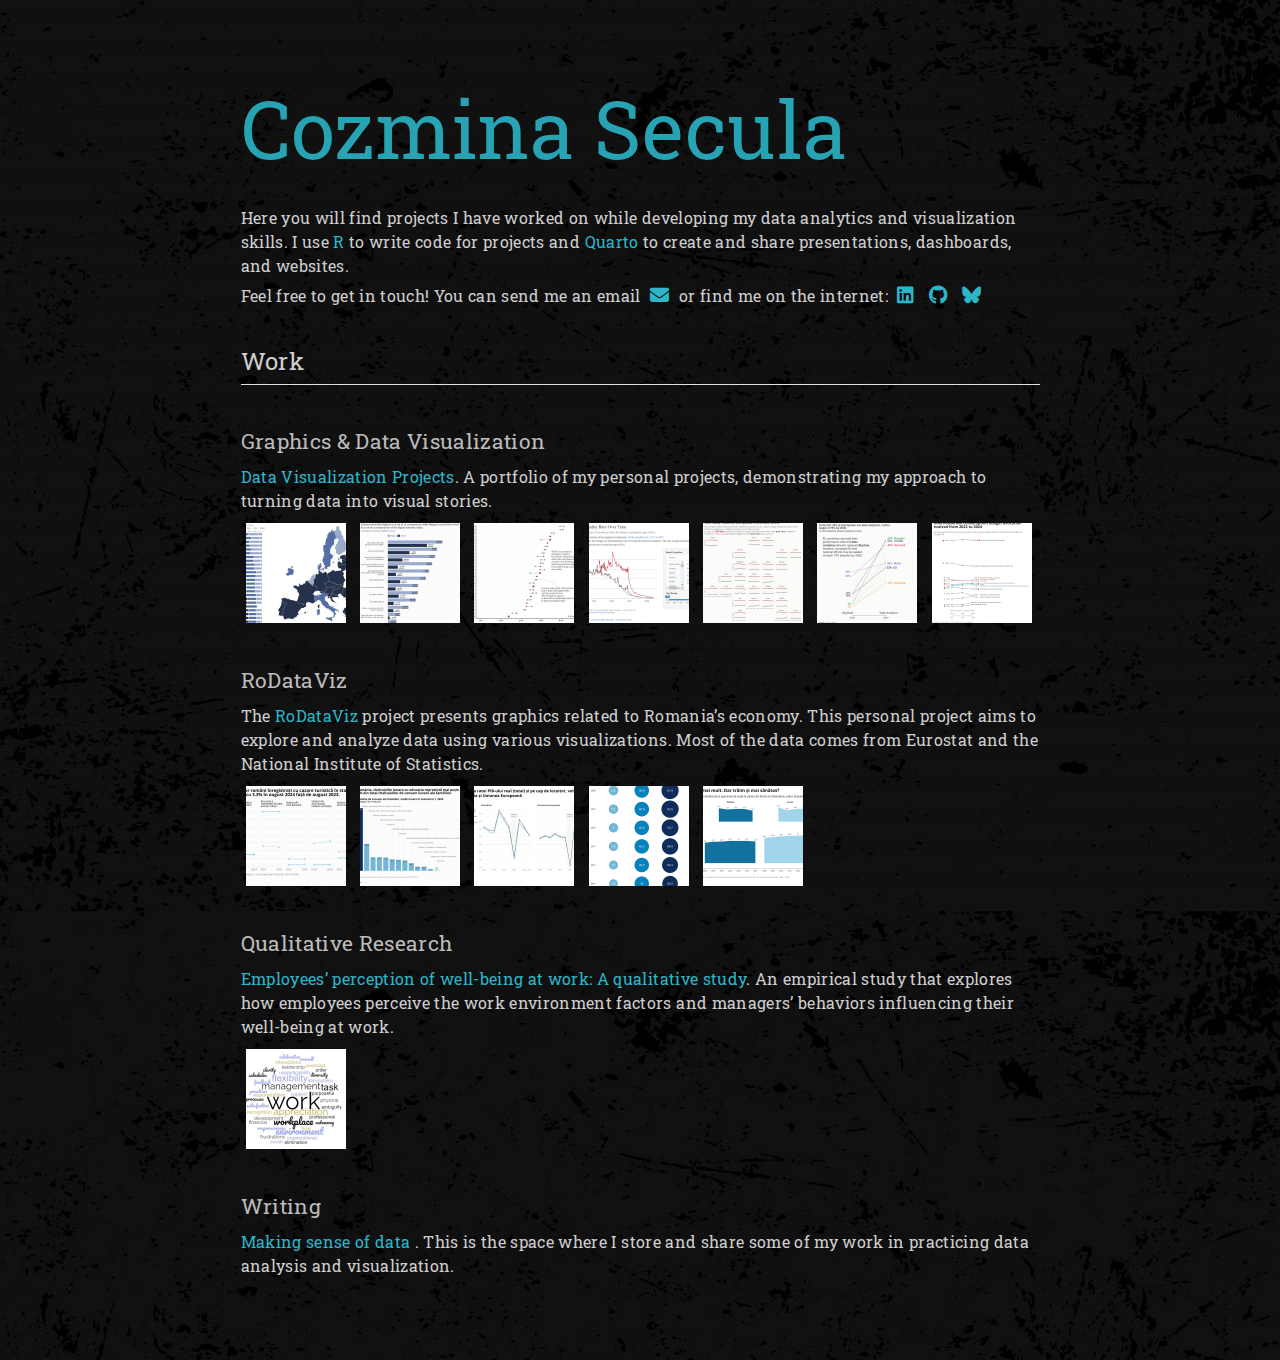
==== commit 45536c17: "Built site for gh-pages" ====
--- a/index.html
+++ b/index.html
@@ -86,7 +86,7 @@
 <p><link rel="stylesheet" href="https://fonts.googleapis.com/css?family=Roboto+Slab:100,400,300,700" type="text/css"> <link rel="stylesheet" href="https://cdnjs.cloudflare.com/ajax/libs/font-awesome/6.4.0/css/all.min.css"></p>
 <section id="cozmina-secula" class="level1">
 <h1>Cozmina Secula</h1>
-<p>This is a collection of projects I worked on while developing my data analytics and visualization skills. I use <a href="https://www.r-project.org/" target="_blank">R</a> to write code for projects and <a href="https://quarto.org/" target="_blank">Quarto</a> to create and share presentations, dashboards, and websites.</p>
+<p>Here you will find projects I have worked on while developing my data analytics and visualization skills. I use <a href="https://www.r-project.org/" target="_blank">R</a> to write code for projects and <a href="https://quarto.org/" target="_blank">Quarto</a> to create and share presentations, dashboards, and websites.</p>
 <p>Feel free to get in touch! You can send me an email <span class="social-media-icons"> <a href="mailto:cozmina.secula@gmail.com"><i class="fa-solid fa-envelope"></i></a> </span> or find me on the internet: <span class="social-media-icons"> <a href="https://www.linkedin.com/in/cozminasecula/"><i class="fa-brands fa-linkedin"></i></a> <a href="https://github.com/CozminaSecula"><i class="fa-brands fa-github"></i></a> <a href="https://bsky.app/profile/cozminasecula.bsky.social"><i class="fa-brands fa-bluesky"></i></a> </span></p>
 <p><br></p>
 <section id="work" class="level2">
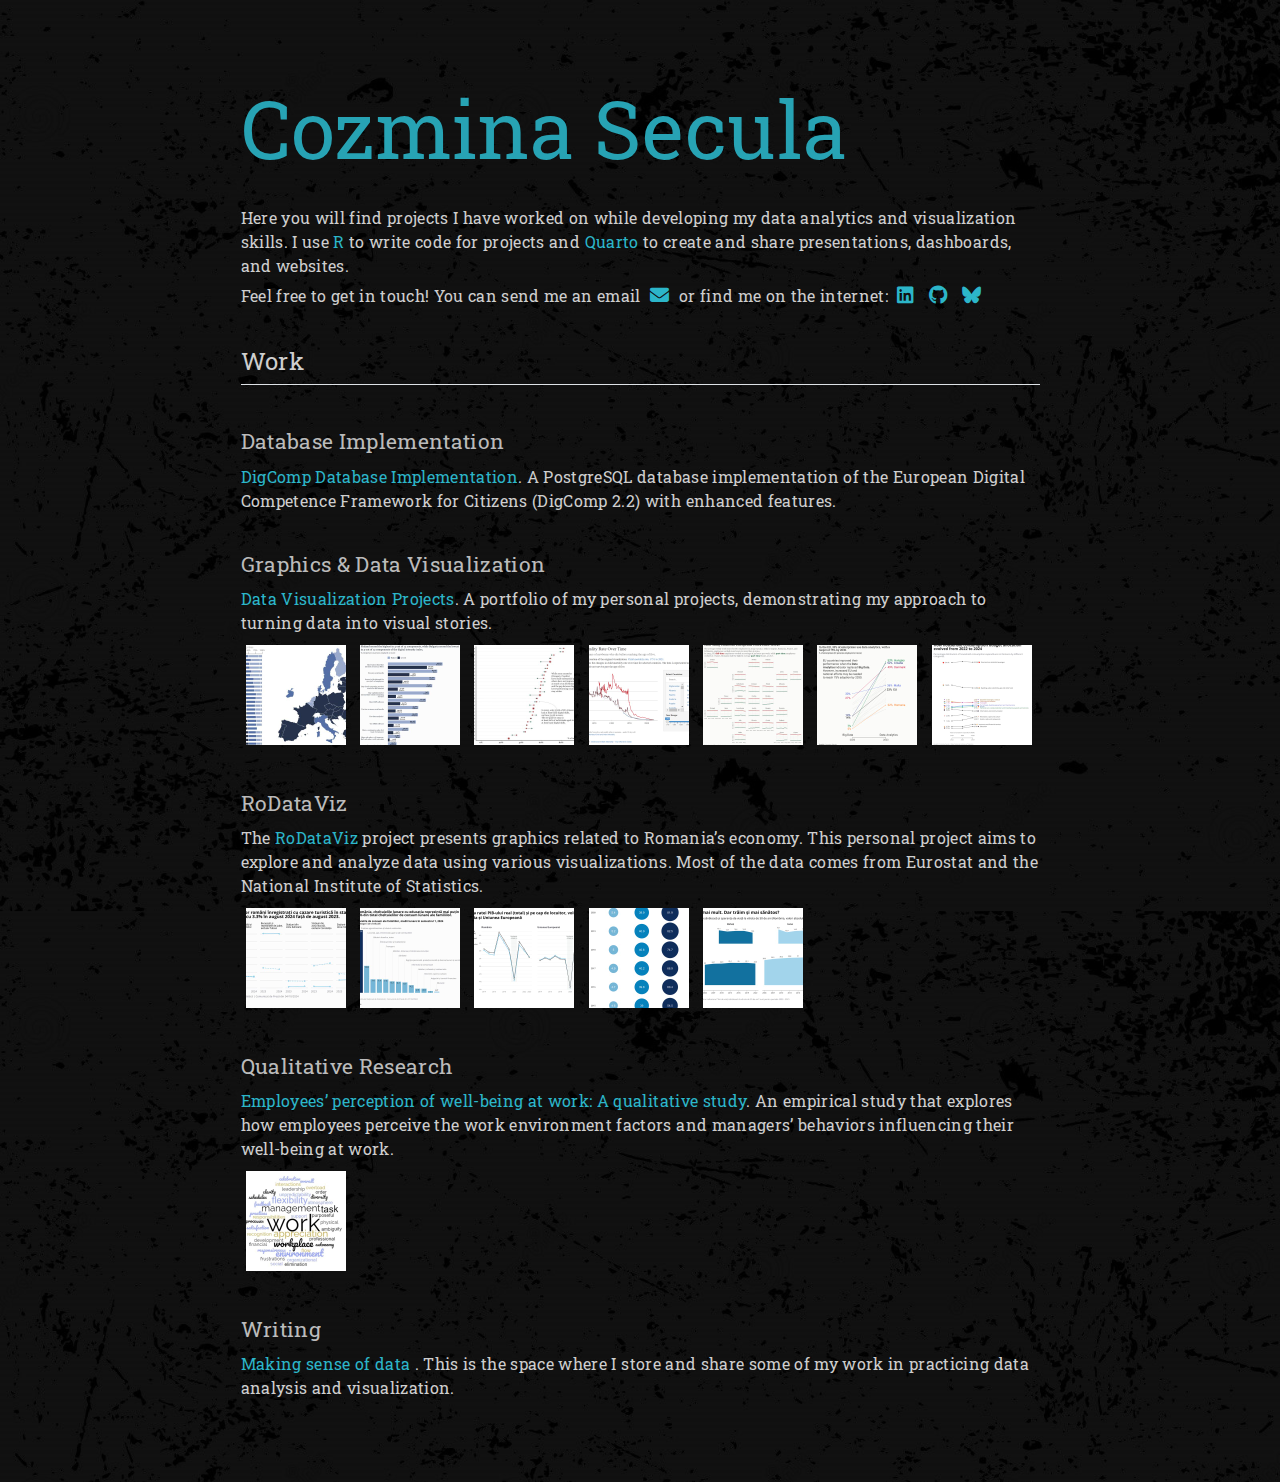
==== commit 260e25b8: "Built site for gh-pages" ====
--- a/index.html
+++ b/index.html
@@ -2,7 +2,7 @@
 <html xmlns="http://www.w3.org/1999/xhtml" lang="en" xml:lang="en"><head>
 
 <meta charset="utf-8">
-<meta name="generator" content="quarto-1.6.40">
+<meta name="generator" content="quarto-1.6.42">
 
 <meta name="viewport" content="width=device-width, initial-scale=1.0, user-scalable=yes">
 
@@ -34,10 +34,10 @@
 <script src="site_libs/quarto-html/tippy.umd.min.js"></script>
 <script src="site_libs/quarto-html/anchor.min.js"></script>
 <link href="site_libs/quarto-html/tippy.css" rel="stylesheet">
-<link href="site_libs/quarto-html/quarto-syntax-highlighting-549806ee2085284f45b00abea8c6df48.css" rel="stylesheet" id="quarto-text-highlighting-styles">
+<link href="site_libs/quarto-html/quarto-syntax-highlighting-2f5df379a58b258e96c21c0638c20c03.css" rel="stylesheet" id="quarto-text-highlighting-styles">
 <script src="site_libs/bootstrap/bootstrap.min.js"></script>
 <link href="site_libs/bootstrap/bootstrap-icons.css" rel="stylesheet">
-<link href="site_libs/bootstrap/bootstrap-ab0bd0fe007d340b6d0dbe3fef3cf627.min.css" rel="stylesheet" append-hash="true" id="quarto-bootstrap" data-mode="light">
+<link href="site_libs/bootstrap/bootstrap-55758d74127ccbe17bf4011f9fc46256.min.css" rel="stylesheet" append-hash="true" id="quarto-bootstrap" data-mode="light">
 <script id="quarto-search-options" type="application/json">{
   "location": "sidebar",
   "copy-button": false,
@@ -92,6 +92,11 @@
 <section id="work" class="level2">
 <h2 class="anchored" data-anchor-id="work">Work</h2>
 <p><br></p>
+<section id="database-implementation" class="level4">
+<h4 class="anchored" data-anchor-id="database-implementation">Database Implementation</h4>
+<p><a href="https://github.com/CozminaSecula/digcomp-db">DigComp Database Implementation</a>. A PostgreSQL database implementation of the European Digital Competence Framework for Citizens (DigComp 2.2) with enhanced features.</p>
+<p><br></p>
+</section>
 <section id="graphics-data-visualization" class="level4">
 <h4 class="anchored" data-anchor-id="graphics-data-visualization">Graphics &amp; Data Visualization</h4>
 <p><a href="https://github.com/CozminaSecula/dataviz">Data Visualization Projects</a>. A portfolio of my personal projects, demonstrating my approach to turning data into visual stories.</p>
--- a/site_libs/quarto-html/quarto-syntax-highlighting-2f5df379a58b258e96c21c0638c20c03.css
+++ b/site_libs/quarto-html/quarto-syntax-highlighting-2f5df379a58b258e96c21c0638c20c03.css
@@ -0,0 +1,205 @@
+/* quarto syntax highlight colors */
+:root {
+  --quarto-hl-ot-color: #003B4F;
+  --quarto-hl-at-color: #657422;
+  --quarto-hl-ss-color: #20794D;
+  --quarto-hl-an-color: #5E5E5E;
+  --quarto-hl-fu-color: #4758AB;
+  --quarto-hl-st-color: #20794D;
+  --quarto-hl-cf-color: #003B4F;
+  --quarto-hl-op-color: #5E5E5E;
+  --quarto-hl-er-color: #AD0000;
+  --quarto-hl-bn-color: #AD0000;
+  --quarto-hl-al-color: #AD0000;
+  --quarto-hl-va-color: #111111;
+  --quarto-hl-bu-color: inherit;
+  --quarto-hl-ex-color: inherit;
+  --quarto-hl-pp-color: #AD0000;
+  --quarto-hl-in-color: #5E5E5E;
+  --quarto-hl-vs-color: #20794D;
+  --quarto-hl-wa-color: #5E5E5E;
+  --quarto-hl-do-color: #5E5E5E;
+  --quarto-hl-im-color: #00769E;
+  --quarto-hl-ch-color: #20794D;
+  --quarto-hl-dt-color: #AD0000;
+  --quarto-hl-fl-color: #AD0000;
+  --quarto-hl-co-color: #5E5E5E;
+  --quarto-hl-cv-color: #5E5E5E;
+  --quarto-hl-cn-color: #8f5902;
+  --quarto-hl-sc-color: #5E5E5E;
+  --quarto-hl-dv-color: #AD0000;
+  --quarto-hl-kw-color: #003B4F;
+}
+
+/* other quarto variables */
+:root {
+  --quarto-font-monospace: SFMono-Regular, Menlo, Monaco, Consolas, "Liberation Mono", "Courier New", monospace;
+}
+
+pre > code.sourceCode > span {
+  color: #003B4F;
+}
+
+code span {
+  color: #003B4F;
+}
+
+code.sourceCode > span {
+  color: #003B4F;
+}
+
+div.sourceCode,
+div.sourceCode pre.sourceCode {
+  color: #003B4F;
+}
+
+code span.ot {
+  color: #003B4F;
+  font-style: inherit;
+}
+
+code span.at {
+  color: #657422;
+  font-style: inherit;
+}
+
+code span.ss {
+  color: #20794D;
+  font-style: inherit;
+}
+
+code span.an {
+  color: #5E5E5E;
+  font-style: inherit;
+}
+
+code span.fu {
+  color: #4758AB;
+  font-style: inherit;
+}
+
+code span.st {
+  color: #20794D;
+  font-style: inherit;
+}
+
+code span.cf {
+  color: #003B4F;
+  font-weight: bold;
+  font-style: inherit;
+}
+
+code span.op {
+  color: #5E5E5E;
+  font-style: inherit;
+}
+
+code span.er {
+  color: #AD0000;
+  font-style: inherit;
+}
+
+code span.bn {
+  color: #AD0000;
+  font-style: inherit;
+}
+
+code span.al {
+  color: #AD0000;
+  font-style: inherit;
+}
+
+code span.va {
+  color: #111111;
+  font-style: inherit;
+}
+
+code span.bu {
+  font-style: inherit;
+}
+
+code span.ex {
+  font-style: inherit;
+}
+
+code span.pp {
+  color: #AD0000;
+  font-style: inherit;
+}
+
+code span.in {
+  color: #5E5E5E;
+  font-style: inherit;
+}
+
+code span.vs {
+  color: #20794D;
+  font-style: inherit;
+}
+
+code span.wa {
+  color: #5E5E5E;
+  font-style: italic;
+}
+
+code span.do {
+  color: #5E5E5E;
+  font-style: italic;
+}
+
+code span.im {
+  color: #00769E;
+  font-style: inherit;
+}
+
+code span.ch {
+  color: #20794D;
+  font-style: inherit;
+}
+
+code span.dt {
+  color: #AD0000;
+  font-style: inherit;
+}
+
+code span.fl {
+  color: #AD0000;
+  font-style: inherit;
+}
+
+code span.co {
+  color: #5E5E5E;
+  font-style: inherit;
+}
+
+code span.cv {
+  color: #5E5E5E;
+  font-style: italic;
+}
+
+code span.cn {
+  color: #8f5902;
+  font-style: inherit;
+}
+
+code span.sc {
+  color: #5E5E5E;
+  font-style: inherit;
+}
+
+code span.dv {
+  color: #AD0000;
+  font-style: inherit;
+}
+
+code span.kw {
+  color: #003B4F;
+  font-weight: bold;
+  font-style: inherit;
+}
+
+.prevent-inlining {
+  content: "</";
+}
+
+/*# sourceMappingURL=35eb38a806ee71ea6d2563be2308c832.css.map */
